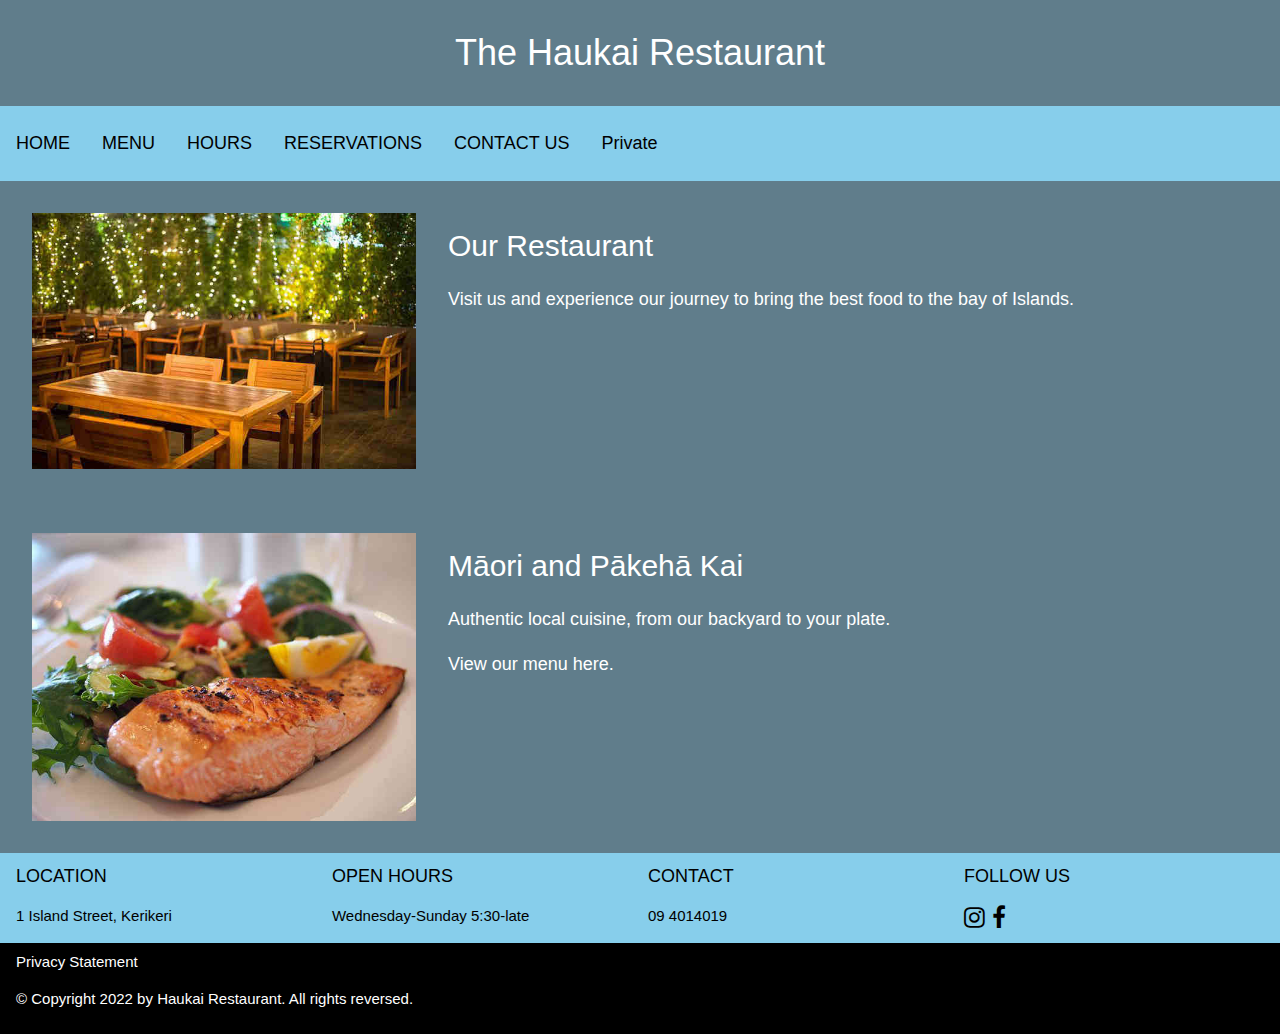
==== index.html @ e471ea46 "Initial Commit" ====
<!DOCTYPE html>
<html lang="en">
  <head>  
    <meta charset="utf-8">
    <meta name="viewport" content="width=device-width, initial-scale=1">
  
    <link rel="stylesheet" href="https://www.w3schools.com/w3css/4/w3.css">
    <link rel="stylesheet" href="https://cdnjs.cloudflare.com/ajax/libs/font-awesome/4.7.0/css/font-awesome.min.css">
    <link rel="stylesheet" href="style.css">
    <title>Haukai Restaurant</title>
  </head>

  <body>
    <!-- Main header that is used across all the pages of our website -->
    <header class="w3-container w3-blue-grey w3-center w3-padding-16">
      <h1> The Haukai Restaurant </h1>
    </header>
    <!-- Navigation that is used across all the pages of our website -->
    <nav class="w3-bar w3-light-blue w3-padding-16 w3-large">
      <a href="index.html" class="w3-bar-item w3-button w3-mobile w3-hover-blue-grey">HOME</a>
      <a href="menu.html" class="w3-bar-item w3-button w3-mobile w3-hover-blue-grey">MENU</a>
      <a href="hours.html" class="w3-bar-item w3-button w3-mobile w3-hover-blue-grey">HOURS</a>
      <a href="reservation.html" class="w3-bar-item w3-button w3-mobile w3-hover-blue-grey">RESERVATIONS</a>
      <a href="contact.html" class="w3-bar-item w3-button w3-mobile w3-hover-blue-grey">CONTACT US</a>
      <a href="Private\Rosters.html" class="w3-bar-item w3-button w3-mobile w3-hover-blue-grey">Private</a>
    </nav>


    <!-- Main content for Home Page -->
     <main>
     <div class=" w3-container w3-blue-grey">
      <div class="w3-row w3-padding-32">
        <div class="w3-third w3-container">
          
            <img src="Images\Restaurant.jpg"alt="Inside of Haukai Restaurant"  class="w3-image">
          </div>
 
          <div class="w3-twothird w3-container w3-large">
             <h2>Our Restaurant</h2>
              <p> Visit us and experience our journey to bring the best food to the bay of Islands.</p>
              
          </div>

        </div>

        <div class="w3-row w3-padding-32">
          <div class="w3-third w3-container ">
              <img src="Images\Salmon Meal.jpg"alt="Salmon and Salad on a plate"  class="w3-image">
           </div>
           
           <div class="w3-twothird w3-container w3-large">
              <h2>Māori and Pākehā Kai</h2>
                <p>Authentic local cuisine, from our backyard to your plate. </p>

                <a href="menu.html" class="link">View our menu here.</a>
            </div>
         </div>
                
       </div>
              
           
     
       <div class="w3-row-padding w3-light-blue">
         
       <div class="w3-quarter">
          <h5>LOCATION</h5>
            <p>1 Island Street, Kerikeri</p>
        </div>

        <div class="w3-quarter">
           <h5>OPEN HOURS</h5>
             <p>Wednesday-Sunday 5:30-late</p>
        </div>

        <div class="w3-quarter">
          <h5>CONTACT</h5>
            <p>09 4014019</p>   
        </div> 

         <div class="w3-quarter w3-xlarge">
          <h5>FOLLOW US</h5>
          <i class="fa fa-instagram"></i>
          <i class="fa fa-facebook"></i>
         
         </div>
        </div>
       </div>
              
  </main>
            
  <!-- Footer that is used across all the pages of our website -->

  <footer class="w3-container w3-padding w3-black">


    <a href="privacy.html" class="link">Privacy Statement</a>
    <p>© Copyright 2022 by Haukai Restaurant. All rights reversed.</p>
                    
 
                        
   </footer>

  </body>

 </html>
---- style.css ----
/*Universal box sizing*/
*{
    box-sizing: border-box;
}

html, body {
    margin:0;  
    padding:0;
    }
    
   
/*style the links KEEP??*/
.link {
    color: white;
    text-decoration: none;
    }
    
/*style the links on hover*/
    .link:hover{
        text-decoration: underline;
}


/* Menu KEEP */
.menu{margin-left: 20%;
margin-right:20%}

    

/*Responsive layout - menu KEEP*/
@media screen and (max-width:800px) {
    .menu {
       margin-left:2.5%;
       margin-right:2.5%
    }   
}


/** Additional style for the privacy page **/
#privacy{
    text-align: left;
}
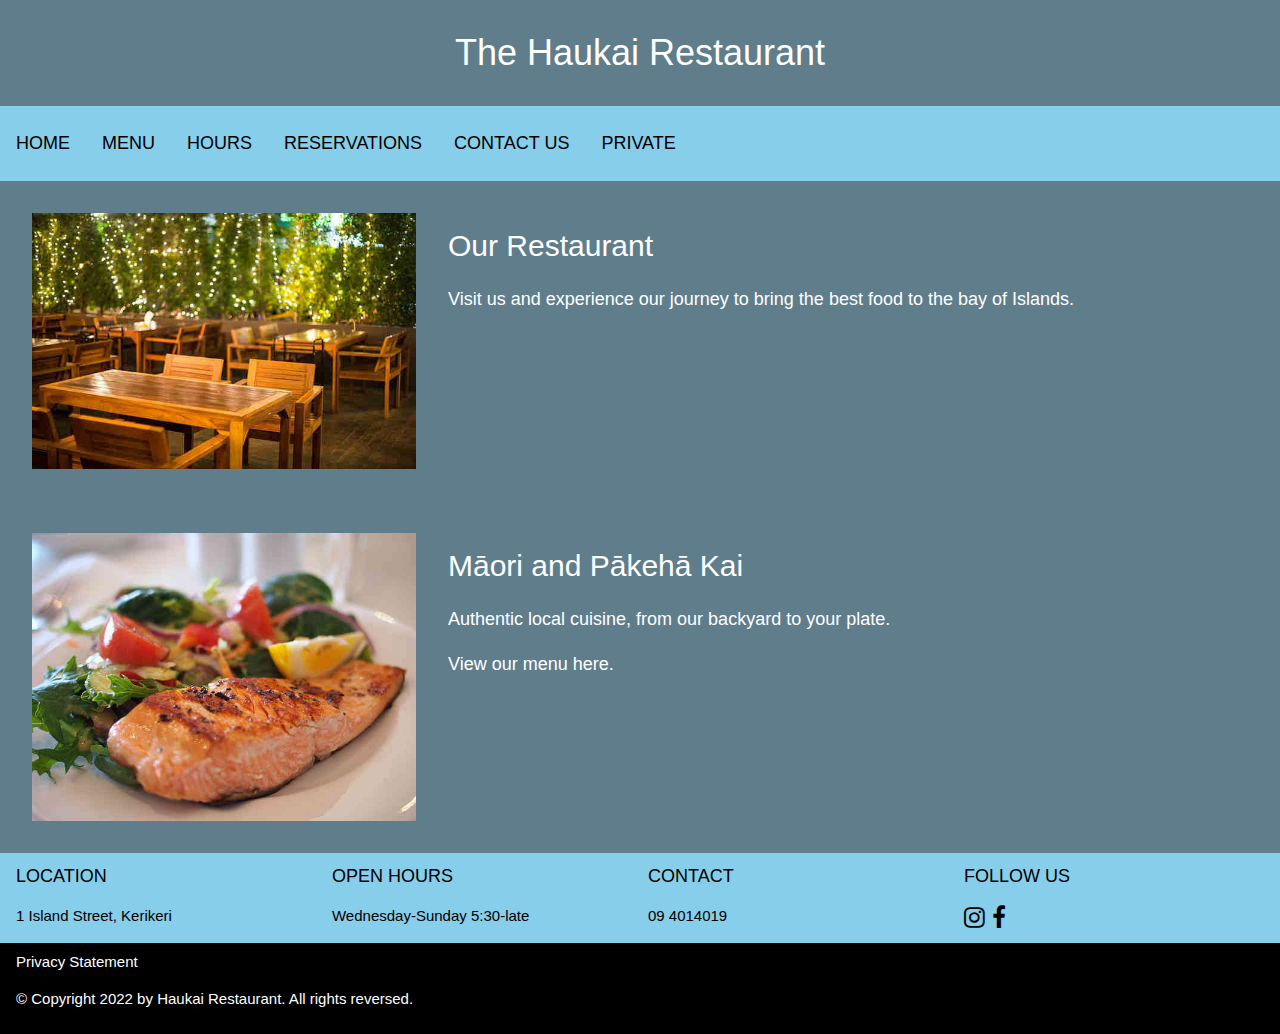
==== commit 7f4e39fd: "added google analytics" ====
--- a/index.html
+++ b/index.html
@@ -3,11 +3,20 @@
   <head>  
     <meta charset="utf-8">
     <meta name="viewport" content="width=device-width, initial-scale=1">
-  
+    <title>Haukai Restaurant</title>
+
     <link rel="stylesheet" href="https://www.w3schools.com/w3css/4/w3.css">
     <link rel="stylesheet" href="https://cdnjs.cloudflare.com/ajax/libs/font-awesome/4.7.0/css/font-awesome.min.css">
     <link rel="stylesheet" href="style.css">
-    <title>Haukai Restaurant</title>
+
+    <!-- Global site tag (gtag.js) - Google Analytics -->
+    <script async src="https://www.googletagmanager.com/gtag/js?id=G-9CYEDGW7MS"></script>
+    <script>
+      window.dataLayer = window.dataLayer || [];
+      function gtag(){dataLayer.push(arguments);}
+      gtag('js', new Date());
+      gtag('config', 'G-9CYEDGW7MS');
+    </script>
   </head>
 
   <body>
@@ -22,13 +31,13 @@
       <a href="hours.html" class="w3-bar-item w3-button w3-mobile w3-hover-blue-grey">HOURS</a>
       <a href="reservation.html" class="w3-bar-item w3-button w3-mobile w3-hover-blue-grey">RESERVATIONS</a>
       <a href="contact.html" class="w3-bar-item w3-button w3-mobile w3-hover-blue-grey">CONTACT US</a>
-      <a href="Private\Rosters.html" class="w3-bar-item w3-button w3-mobile w3-hover-blue-grey">Private</a>
+      <a href="Private/Rosters.html" class="w3-bar-item w3-button w3-mobile w3-hover-blue-grey">PRIVATE</a>
     </nav>
 
 
     <!-- Main content for Home Page -->
      <main>
-     <div class=" w3-container w3-blue-grey">
+     <div class="w3-container w3-blue-grey">
       <div class="w3-row w3-padding-32">
         <div class="w3-third w3-container">
           
--- a/style.css
+++ b/style.css
@@ -8,7 +8,6 @@
     padding:0;
     }
     
-   
 /*style the links KEEP??*/
 .link {
     color: white;
@@ -25,8 +24,6 @@
 .menu{margin-left: 20%;
 margin-right:20%}
 
-    
-
 /*Responsive layout - menu KEEP*/
 @media screen and (max-width:800px) {
     .menu {
@@ -35,7 +32,6 @@
     }   
 }
 
-
 /** Additional style for the privacy page **/
 #privacy{
     text-align: left;
